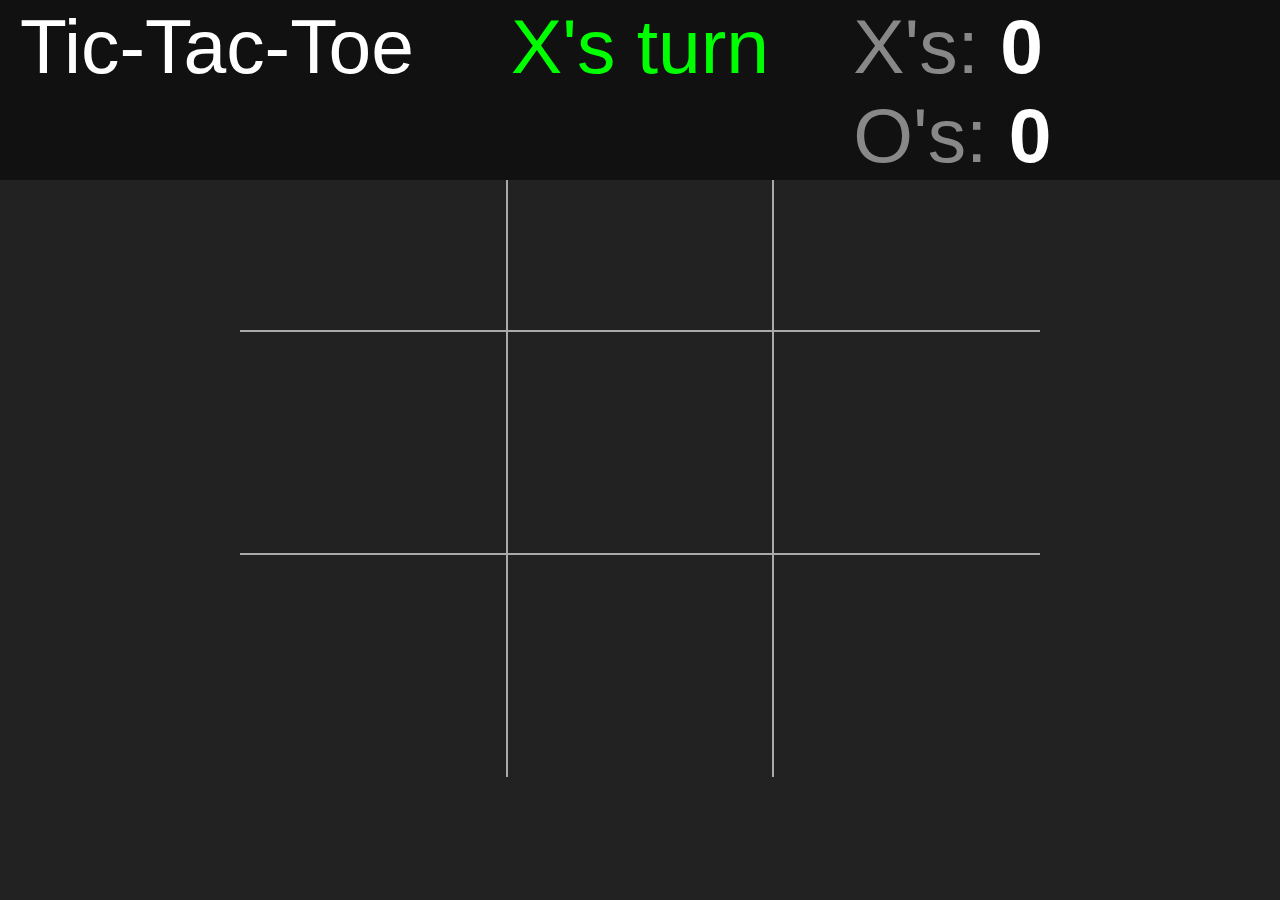
==== TicTacToe.html @ 87779286 "6vw h2 log width" ====
<!DOCTYPE html>
<head>
    <meta name="viewport" content="width=device-width, initial-scale=1.0, minimum-scale=.15, user-scalable=yes" />
    <meta http-equiv="X-UA-Compatible" content="IE=11">
    <meta name="apple-mobile-web-app-capable" content="yes">
    <meta name="mobile-web-app-capable" content="yes">  
    <meta charset="utf-8">
    <title>Tic-Tac-Toe</title>

</head>
<meta charset="utf-8">
<style>
body {
    padding: 0px;
    margin: 0px;
    top:0px;
    left:0px;
    background-color: #222;
    color:#FFF;
    font-family: sans-serif;
}
h2 {
    font: 6vw sans-serif; 
}
.wrapper {
    width: 100%;
    height: 100%;
    position: absolute;
    overflow: hidden;
}
.nested {
    margin: auto;
    margin-top:12vh;
    width: calc(100% - 100px);
    height: calc(80% - 50px);
    display: grid;
    grid-template-columns: repeat(3, 1fr);
    grid-auto-rows: 33.3%;
    max-width: 800px;
    min-height: 150px;
}
.nested > div:hover {
    background-color: #00ff00;
    color: #000;
}
.nested > div {
    -webkit-user-select: none; /* Safari */        
    -moz-user-select: none; /* Firefox */
    -ms-user-select: none; /* IE10+/Edge */
    user-select: none; /* Standard */
    font: 14vh sans-serif;
    border:#aaa 1px solid;
    text-align: center;
}
.nested > div:nth-child(1) {
    border-top: #000;
    border-left: #000;
}
.nested > div:nth-child(2) {
    border-top: #000;
}
.nested > div:nth-child(3) {
    border-top: #000;
    border-right: #000;
}
.nested > div:nth-child(4) {
    border-left: #000;
}
.nested > div:nth-child(6) {
    border-right: #000;
}
.nested > div:nth-child(7) {
    border-bottom: #000;
    border-left: #000;
}
.nested > div:nth-child(8) {
    border-bottom: #000;
}
.nested > div:nth-child(9) {
    border-right: #000;
    border-bottom: #000;
}
.buttonFooter {
    color:#000;
    margin: auto;
    max-width: 800px;
    width:90vw;
    background-color: #00ff00;
    height: auto;
}
.fullWidth {
    width: 100%;
    height: auto;
}
.button {
    color:#00ff00;
    text-align: center;
    
}
.buttonFooter:hover {
    background-color: #444;
}
header {
    position: fixed;
    font: sans-serif;
    display: grid;
    grid-template-columns: repeat(3, 1fr);
    background-color:#111;
}
#scoreboard {
    width:calc(100%-20);
    margin: auto;
    margin-right: 20px;
    margin-top: 2px;
    text-align: right;
    position: relative;
    right:0px;
    
}
.scoreboardNarrow {
    width:calc(100%-20);
    margin: auto;
    margin-right: 20px;
    margin-top: 2px;
    text-align: right;
    position: relative;
    right:0px;
    
}
.title {
    width:calc(100%-20);
    margin: auto;
    margin-left: 20px;
    margin-top: 2px;
}
.score {
    font-weight: bold;
    color:#FFF;
}
.player {
    margin-right:10px;
    float: left;
    color:#888;
    text-align: right;
}
.playerMobile {
    margin: auto;
    margin-right:20px;
    color:#888;
    text-align: right;
    width:100%;
}
#instruction {
    margin: auto;
    margin-top:2px;
    color:#00ff00;
}
.highlight {
    color: #00ff00;
}
footer {
    position: fixed;
    bottom:10px;
}

</style>
<body onload="initGame()" onresize="redrawContent()">
<script>
const players = ["X","O"];
let scores = [0,0];
let boxes = ["","","","","","","","",""];
const wins = [
    { boxes: [0,4,8] },
    { boxes: [2,4,6] },
    { boxes: [0,1,2] },
    { boxes: [3,4,5] },
    { boxes: [6,7,8] },
    { boxes: [0,3,6] },
    { boxes: [1,4,7] },
    { boxes: [2,5,8] },
]
let turn = 0;
let lastBox = 0;
let lastBoxPreviousValue = 0;
let currentPlayerId = 0;
let winning = false;
let selectPlayerId = () => currentPlayerId = Math.floor(Math.random() * players.length);
let getOtherPlayer = () => { 
    if (currentPlayerId === 0) { currentPlayerId++ } 
    else { currentPlayerId-- }
};
const redrawContent = () => {
    const header = document.getElementsByTagName("header")[0];
    if (header.offsetWidth<800){
        header.innerHTML = "<h2 class='title'>Tic-Tac-Toe "+header.offsetWidth+"<div id='instruction'></div></h2><div></div><h2 id='scoreboard' class='scoreboardNarrow'></h2>"
    } else {
        header.innerHTML = "<h2 class='title'>Tic-Tac-Toe</h2><h2 id='instruction'></h2><h2 id='scoreboard'></h2>"
    }
    getInstructions();
    getScore();
}
const getScore = () => {
    const scoreboard = document.getElementById("scoreboard");
    const header = document.getElementsByTagName("header")[0];
    scoreboard.innerHTML = "";
    scores.map((score,i) => {
        if (header.offsetWidth<500){ 
            scoreboard.innerHTML += "<div class='playerMobile'>" + players[i] + 
                "'s: <span class='score'>" + scores[i] + "</span></div>";
        } else {
            scoreboard.innerHTML += "<div class='player'>" + players[i] + 
                "'s: <span class='score'>" + scores[i] + "</span></div>";
        }
    })
}
const initGame = () => {
    turn = 0;
    winning = false;
    const gameboard = document.getElementById("gameboard");
    const instruction = document.getElementById("instruction");
    const footer = document.getElementById("footer");
    gameboard.innerHTML = "";
    instruction.innerHTML = "";
    footer.innerHTML = "";
    boxes = ["","","","","","","","",""];
    getScore();
    boxes.map((box, index) => gameboard.innerHTML += "<div id='"+index+"'></div>");
    instruction.innerHTML = players[currentPlayerId] + "'s turn";
};
const selectBox = (e) => {
    let player = players[currentPlayerId];
    if (!winning && e.target.innerHTML === "") { 
        let box = e.target.id;
        lastBoxPreviousValue = boxes[box];
        boxes[box] = player;
        e.target.innerHTML = player;
        if (!checkForWinner()) {
            getOtherPlayer();
            lastBox = box;
            turn++
            getInstructions();
        }   
    }
};
const getInstructions = () => {
    const instruction = document.getElementById("instruction");
    const footer = document.getElementById("footer");
    instruction.innerHTML = players[currentPlayerId] + "'s turn";
    footer.innerHTML = "<h2 class='buttonFooter' onclick='undo()'>UNDO</h2>";
    if (turn == 9) {
        turn = 0;
        instruction.innerHTML = "It's a draw!" ;
        footer.innerHTML = "<h2 class='buttonFooter' onclick='initGame()'>Re-Match!</h2>"
    }
}
const addFooter = () => {
    const footer = document.getElementById("footer");
    footer.innerHTML = "<h2 class='buttonFooter' onclick='initGame()'>Re-Match!</h2>";
}
const checkForWinner = () => {
    let winner = winning;
    let player = players[currentPlayerId];
    if (turn > 3) {
        wins.map((win) => {
            win.boxes.map((box,index) => {
                if (boxes[box] === player) { if (index === 0) { winner = true }} 
                else { winner = false }
            })
            if (winner || winning) {
                if (winner) {
                    scores[currentPlayerId]++
                    win.boxes.map((box,index) => {
                         if (boxes[box] === player) { 
                            document.getElementById(box).className += " highlight";
                            if (index === 0) { winner = true }
                        }
                    })
                }
                winning = true;
                getScore();
                document.getElementById("instruction").innerHTML = player + " WINS!!!!";
                document.getElementById("footer").innerHTML = "<h2 class='buttonFooter' onclick='initGame()'>Re-Match!</h2>"
            }

        })
    }
    return winning
};
const undo = () => {
    const instruction = document.getElementById("instruction");
    if (lastBoxPreviousValue != "0" && !winning) {
        boxes[lastBox] = lastBoxPreviousValue;
        document.getElementById(lastBox).innerHTML = lastBoxPreviousValue;
        lastBoxPreviousValue = "0";
        getOtherPlayer();
        instruction.innerHTML = players[currentPlayerId] + "'s turn";
        turn--
    }
}
</script>
<div class="wrapper">
    <header class="fullWidth wide">
        <h2 class="title">Tic-Tac-Toe</h2><h2 id="instruction"></h2><h2 id="scoreboard"></h2>
    </header>
    <div id="gameboard" class="nested" onclick="selectBox(event)"></div>
    <footer id="footer" class="fullWidth button"></footer>
</div>
</body>
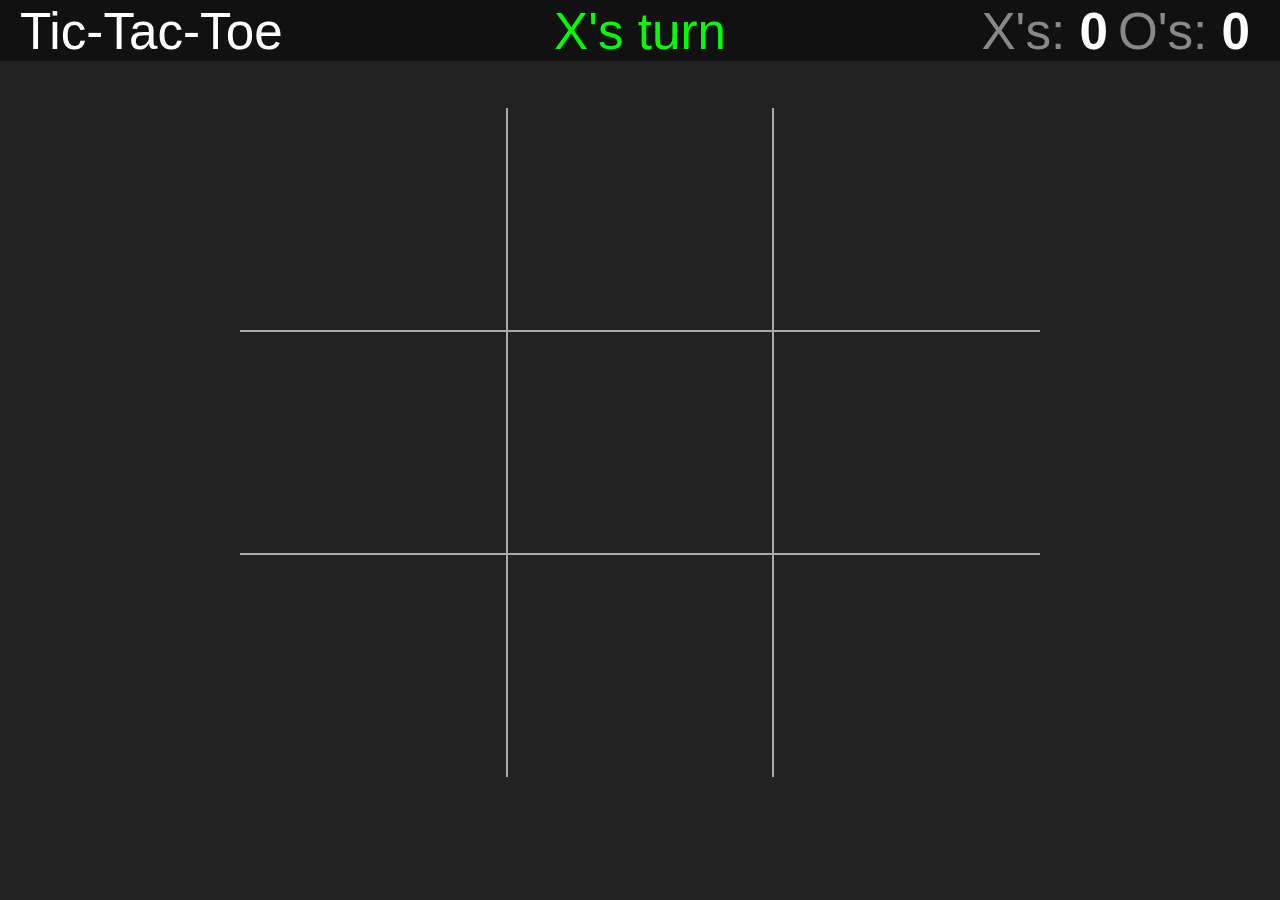
==== commit 24782416: "4vw h2" ====
--- a/TicTacToe.html
+++ b/TicTacToe.html
@@ -20,7 +20,7 @@
     font-family: sans-serif;
 }
 h2 {
-    font: 6vw sans-serif; 
+    font: 4vw sans-serif; 
 }
 .wrapper {
     width: 100%;
@@ -191,8 +191,8 @@
 };
 const redrawContent = () => {
     const header = document.getElementsByTagName("header")[0];
-    if (header.offsetWidth<800){
-        header.innerHTML = "<h2 class='title'>Tic-Tac-Toe "+header.offsetWidth+"<div id='instruction'></div></h2><div></div><h2 id='scoreboard' class='scoreboardNarrow'></h2>"
+    if (header.offsetWidth<600){
+        header.innerHTML = "<h2 class='title'>Tic-Tac-Toe<div id='instruction'></div></h2><div></div><h2 id='scoreboard' class='scoreboardNarrow'></h2>"
     } else {
         header.innerHTML = "<h2 class='title'>Tic-Tac-Toe</h2><h2 id='instruction'></h2><h2 id='scoreboard'></h2>"
     }
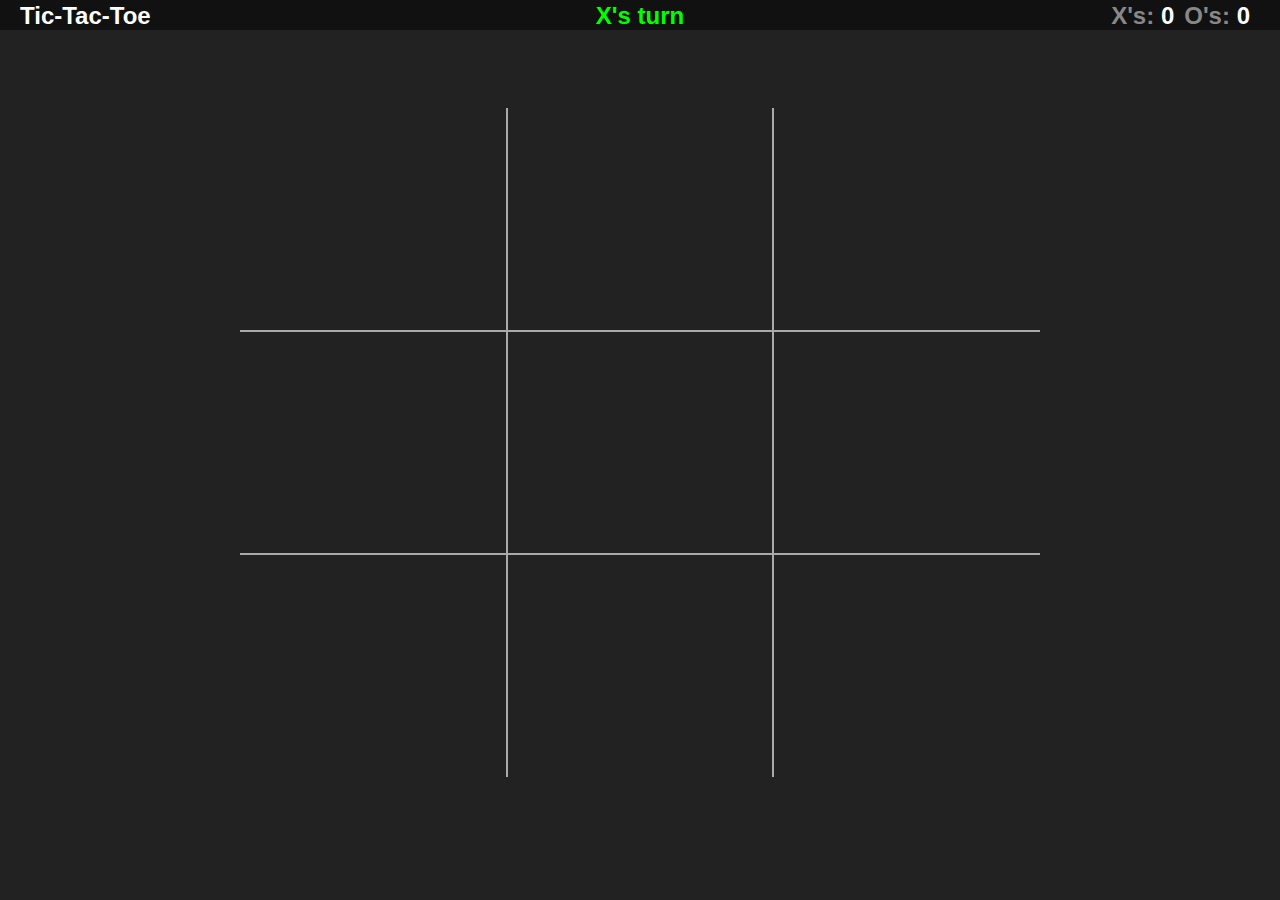
==== commit c7c16500: "As a Class optimized" ====
--- a/TicTacToe.html
+++ b/TicTacToe.html
@@ -1,308 +1,37 @@
 <!DOCTYPE html>
 <head>
-    <meta name="viewport" content="width=device-width, initial-scale=1.0, minimum-scale=.15, user-scalable=yes" />
+    <meta charset="utf-8">
+    <meta name="viewport" content="width=device-width, initial-scale=1.0, minimum-scale=.25, user-scalable=yes" />
     <meta http-equiv="X-UA-Compatible" content="IE=11">
     <meta name="apple-mobile-web-app-capable" content="yes">
-    <meta name="mobile-web-app-capable" content="yes">  
-    <meta charset="utf-8">
+    <meta name="mobile-web-app-capable" content="yes">    
+    <link rel="manifest" href="/manifest.webmanifest">
+    <link rel="apple-touch-icon" sizes="60x60" href="apple-icon-60x60.png" />
+    <link rel="apple-touch-icon" sizes="57x57" href="apple-icon-57x57.png" />
+    <link rel="apple-touch-icon" sizes="72x72" href="apple-icon-72x72.png" />
+    <link rel="apple-touch-icon" sizes="76x76" href="apple-icon-76x76.png" />
+    <link rel="apple-touch-icon" sizes="114x114" href="apple-icon-114x114.png" />
+    <link rel="apple-touch-icon" sizes="120x120" href="apple-icon-120x120.png" />
+    <link rel="apple-touch-icon" sizes="144x144" href="apple-icon-144x144.png" />
+    <link rel="apple-touch-icon" sizes="152x152" href="apple-icon-152x152.png" />
+    <link rel="apple-touch-icon" sizes="180x180" href="apple-icon-180x180.png" />
+    <link rel="shortcut icon" type="image/png" sizes="196x196" href="icon-196x196.png">
+    <link rel="icon" type="image/png" sizes="16x16" href="js_icon_16.png">
+    <link rel="icon" type="image/png" sizes="32x32" href="js_icon_32.png">
+    <link rel="icon" type="image/png" sizes="96x96" href="js_icon_96.png">
+    <link rel="icon" type="image/png" sizes="128x128" href="js_icon_128.png">
+    <link rel="icon" type="image/png" sizes="192x192" href="js_icon_192.png">
+    <link rel="stylesheet" type="text/css" href="TicTacToe.css">
     <title>Tic-Tac-Toe</title>
-
 </head>
 <meta charset="utf-8">
-<style>
-body {
-    padding: 0px;
-    margin: 0px;
-    top:0px;
-    left:0px;
-    background-color: #222;
-    color:#FFF;
-    font-family: sans-serif;
-}
-h2 {
-    font: 4vw sans-serif; 
-}
-.wrapper {
-    width: 100%;
-    height: 100%;
-    position: absolute;
-    overflow: hidden;
-}
-.nested {
-    margin: auto;
-    margin-top:12vh;
-    width: calc(100% - 100px);
-    height: calc(80% - 50px);
-    display: grid;
-    grid-template-columns: repeat(3, 1fr);
-    grid-auto-rows: 33.3%;
-    max-width: 800px;
-    min-height: 150px;
-}
-.nested > div:hover {
-    background-color: #00ff00;
-    color: #000;
-}
-.nested > div {
-    -webkit-user-select: none; /* Safari */        
-    -moz-user-select: none; /* Firefox */
-    -ms-user-select: none; /* IE10+/Edge */
-    user-select: none; /* Standard */
-    font: 14vh sans-serif;
-    border:#aaa 1px solid;
-    text-align: center;
-}
-.nested > div:nth-child(1) {
-    border-top: #000;
-    border-left: #000;
-}
-.nested > div:nth-child(2) {
-    border-top: #000;
-}
-.nested > div:nth-child(3) {
-    border-top: #000;
-    border-right: #000;
-}
-.nested > div:nth-child(4) {
-    border-left: #000;
-}
-.nested > div:nth-child(6) {
-    border-right: #000;
-}
-.nested > div:nth-child(7) {
-    border-bottom: #000;
-    border-left: #000;
-}
-.nested > div:nth-child(8) {
-    border-bottom: #000;
-}
-.nested > div:nth-child(9) {
-    border-right: #000;
-    border-bottom: #000;
-}
-.buttonFooter {
-    color:#000;
-    margin: auto;
-    max-width: 800px;
-    width:90vw;
-    background-color: #00ff00;
-    height: auto;
-}
-.fullWidth {
-    width: 100%;
-    height: auto;
-}
-.button {
-    color:#00ff00;
-    text-align: center;
-    
-}
-.buttonFooter:hover {
-    background-color: #444;
-}
-header {
-    position: fixed;
-    font: sans-serif;
-    display: grid;
-    grid-template-columns: repeat(3, 1fr);
-    background-color:#111;
-}
-#scoreboard {
-    width:calc(100%-20);
-    margin: auto;
-    margin-right: 20px;
-    margin-top: 2px;
-    text-align: right;
-    position: relative;
-    right:0px;
-    
-}
-.scoreboardNarrow {
-    width:calc(100%-20);
-    margin: auto;
-    margin-right: 20px;
-    margin-top: 2px;
-    text-align: right;
-    position: relative;
-    right:0px;
-    
-}
-.title {
-    width:calc(100%-20);
-    margin: auto;
-    margin-left: 20px;
-    margin-top: 2px;
-}
-.score {
-    font-weight: bold;
-    color:#FFF;
-}
-.player {
-    margin-right:10px;
-    float: left;
-    color:#888;
-    text-align: right;
-}
-.playerMobile {
-    margin: auto;
-    margin-right:20px;
-    color:#888;
-    text-align: right;
-    width:100%;
-}
-#instruction {
-    margin: auto;
-    margin-top:2px;
-    color:#00ff00;
-}
-.highlight {
-    color: #00ff00;
-}
-footer {
-    position: fixed;
-    bottom:10px;
-}
-
-</style>
-<body onload="initGame()" onresize="redrawContent()">
-<script>
-const players = ["X","O"];
-let scores = [0,0];
-let boxes = ["","","","","","","","",""];
-const wins = [
-    { boxes: [0,4,8] },
-    { boxes: [2,4,6] },
-    { boxes: [0,1,2] },
-    { boxes: [3,4,5] },
-    { boxes: [6,7,8] },
-    { boxes: [0,3,6] },
-    { boxes: [1,4,7] },
-    { boxes: [2,5,8] },
-]
-let turn = 0;
-let lastBox = 0;
-let lastBoxPreviousValue = 0;
-let currentPlayerId = 0;
-let winning = false;
-let selectPlayerId = () => currentPlayerId = Math.floor(Math.random() * players.length);
-let getOtherPlayer = () => { 
-    if (currentPlayerId === 0) { currentPlayerId++ } 
-    else { currentPlayerId-- }
-};
-const redrawContent = () => {
-    const header = document.getElementsByTagName("header")[0];
-    if (header.offsetWidth<600){
-        header.innerHTML = "<h2 class='title'>Tic-Tac-Toe<div id='instruction'></div></h2><div></div><h2 id='scoreboard' class='scoreboardNarrow'></h2>"
-    } else {
-        header.innerHTML = "<h2 class='title'>Tic-Tac-Toe</h2><h2 id='instruction'></h2><h2 id='scoreboard'></h2>"
-    }
-    getInstructions();
-    getScore();
-}
-const getScore = () => {
-    const scoreboard = document.getElementById("scoreboard");
-    const header = document.getElementsByTagName("header")[0];
-    scoreboard.innerHTML = "";
-    scores.map((score,i) => {
-        if (header.offsetWidth<500){ 
-            scoreboard.innerHTML += "<div class='playerMobile'>" + players[i] + 
-                "'s: <span class='score'>" + scores[i] + "</span></div>";
-        } else {
-            scoreboard.innerHTML += "<div class='player'>" + players[i] + 
-                "'s: <span class='score'>" + scores[i] + "</span></div>";
-        }
-    })
-}
-const initGame = () => {
-    turn = 0;
-    winning = false;
-    const gameboard = document.getElementById("gameboard");
-    const instruction = document.getElementById("instruction");
-    const footer = document.getElementById("footer");
-    gameboard.innerHTML = "";
-    instruction.innerHTML = "";
-    footer.innerHTML = "";
-    boxes = ["","","","","","","","",""];
-    getScore();
-    boxes.map((box, index) => gameboard.innerHTML += "<div id='"+index+"'></div>");
-    instruction.innerHTML = players[currentPlayerId] + "'s turn";
-};
-const selectBox = (e) => {
-    let player = players[currentPlayerId];
-    if (!winning && e.target.innerHTML === "") { 
-        let box = e.target.id;
-        lastBoxPreviousValue = boxes[box];
-        boxes[box] = player;
-        e.target.innerHTML = player;
-        if (!checkForWinner()) {
-            getOtherPlayer();
-            lastBox = box;
-            turn++
-            getInstructions();
-        }   
-    }
-};
-const getInstructions = () => {
-    const instruction = document.getElementById("instruction");
-    const footer = document.getElementById("footer");
-    instruction.innerHTML = players[currentPlayerId] + "'s turn";
-    footer.innerHTML = "<h2 class='buttonFooter' onclick='undo()'>UNDO</h2>";
-    if (turn == 9) {
-        turn = 0;
-        instruction.innerHTML = "It's a draw!" ;
-        footer.innerHTML = "<h2 class='buttonFooter' onclick='initGame()'>Re-Match!</h2>"
-    }
-}
-const addFooter = () => {
-    const footer = document.getElementById("footer");
-    footer.innerHTML = "<h2 class='buttonFooter' onclick='initGame()'>Re-Match!</h2>";
-}
-const checkForWinner = () => {
-    let winner = winning;
-    let player = players[currentPlayerId];
-    if (turn > 3) {
-        wins.map((win) => {
-            win.boxes.map((box,index) => {
-                if (boxes[box] === player) { if (index === 0) { winner = true }} 
-                else { winner = false }
-            })
-            if (winner || winning) {
-                if (winner) {
-                    scores[currentPlayerId]++
-                    win.boxes.map((box,index) => {
-                         if (boxes[box] === player) { 
-                            document.getElementById(box).className += " highlight";
-                            if (index === 0) { winner = true }
-                        }
-                    })
-                }
-                winning = true;
-                getScore();
-                document.getElementById("instruction").innerHTML = player + " WINS!!!!";
-                document.getElementById("footer").innerHTML = "<h2 class='buttonFooter' onclick='initGame()'>Re-Match!</h2>"
-            }
-
-        })
-    }
-    return winning
-};
-const undo = () => {
-    const instruction = document.getElementById("instruction");
-    if (lastBoxPreviousValue != "0" && !winning) {
-        boxes[lastBox] = lastBoxPreviousValue;
-        document.getElementById(lastBox).innerHTML = lastBoxPreviousValue;
-        lastBoxPreviousValue = "0";
-        getOtherPlayer();
-        instruction.innerHTML = players[currentPlayerId] + "'s turn";
-        turn--
-    }
-}
-</script>
+<body onload="game.initGame()" onresize="game.redrawContent()">
 <div class="wrapper">
     <header class="fullWidth wide">
         <h2 class="title">Tic-Tac-Toe</h2><h2 id="instruction"></h2><h2 id="scoreboard"></h2>
     </header>
-    <div id="gameboard" class="nested" onclick="selectBox(event)"></div>
-    <footer id="footer" class="fullWidth button"></footer>
+    <div id="gameboard" class="nested" onclick="game.selectBox(event)"></div>
+    <footer id="footer" class="buttonFooter"></footer>
 </div>
+<script src="TicTacToe.js"></script>
 </body>--- a/TicTacToe.css
+++ b/TicTacToe.css
@@ -0,0 +1,141 @@
+body {
+    padding: 0px;
+    margin: 0px;
+    top:0px;
+    left:0px;
+    background-color: #222;
+    color:#FFF;
+    font-family: sans-serif;
+}
+.wrapper {
+    width: 100%;
+    height: 100%;
+    position: absolute;
+    overflow: hidden;
+}
+.nested {
+    margin: auto;
+    margin-top:12vh;
+    width: calc(100% - 100px);
+    height: calc(80% - 50px);
+    display: grid;
+    grid-template-columns: repeat(3, 1fr);
+    grid-auto-rows: 33.3%;
+    max-width: 800px;
+    min-height: 150px;
+}
+.nested > div:hover {
+    background-color: #00ff00;
+    color: #000;
+}
+.nested > div {
+    -webkit-user-select: none; /* Safari */        
+    -moz-user-select: none; /* Firefox */
+    -ms-user-select: none; /* IE10+/Edge */
+    user-select: none; /* Standard */
+    font: 14vh sans-serif;
+    border:#aaa 1px solid;
+    text-align: center;
+}
+.nested > div:nth-child(1) {
+    border-top: #000;
+    border-left: #000;
+}
+.nested > div:nth-child(2) {
+    border-top: #000;
+}
+.nested > div:nth-child(3) {
+    border-top: #000;
+    border-right: #000;
+}
+.nested > div:nth-child(4) {
+    border-left: #000;
+}
+.nested > div:nth-child(6) {
+    border-right: #000;
+}
+.nested > div:nth-child(7) {
+    border-bottom: #000;
+    border-left: #000;
+}
+.nested > div:nth-child(8) {
+    border-bottom: #000;
+}
+.nested > div:nth-child(9) {
+    border-right: #000;
+    border-bottom: #000;
+}
+.buttonFooter {
+    font: 4vw sans-serif;
+    color:#000;
+    margin: auto;
+    margin-top:2vh;;
+    max-width: 800px;
+    width:90vw;
+    background-color: #00ff00;
+    height: auto;
+    text-align: center;
+}
+.fullWidth {
+    width: 100%;
+    height: auto;
+}
+.button {
+    color:#00ff00;
+    text-align: center;
+    
+}
+.buttonFooter:hover {
+    background-color: #444;
+}
+header {
+    position: fixed;
+    font: sans-serif;
+    display: grid;
+    grid-template-columns: repeat(3, 1fr);
+    background-color:#111;
+}
+#scoreboard {
+    width:calc(100%-20);
+    margin: auto;
+    margin-right: 20px;
+    margin-top: 2px;
+    text-align: right;
+    position: relative;
+    right:0px;
+    
+}
+.scoreboardNarrow {
+    width:calc(100%-20);
+    margin: auto;
+    margin-right: 20px;
+    margin-top: 2px;
+    text-align: right;
+    position: relative;
+    right:0px;
+    
+}
+.title {
+    width:calc(100%-20);
+    margin: auto;
+    margin-left: 20px;
+    margin-top: 2px;
+}
+.score {
+    font-weight: bold;
+    color:#FFF;
+}
+.player {
+    margin-right:10px;
+    float: left;
+    color:#888;
+    text-align: right;
+}
+#instruction {
+    margin: auto;
+    margin-top:2px;
+    color:#00ff00;
+}
+.highlight {
+    color: #00ff00;
+}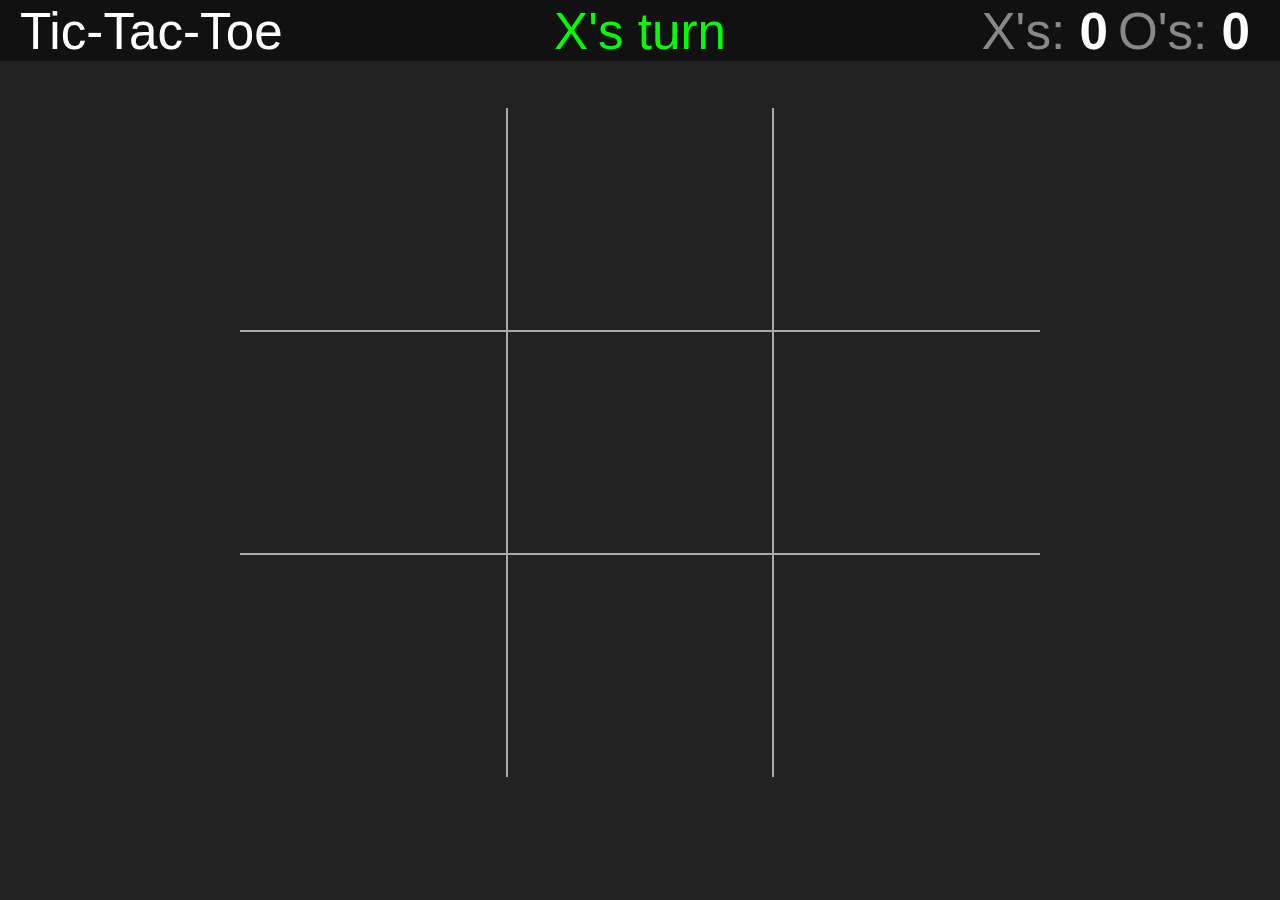
==== commit b57f4590: "As a Class css tweaks" ====
--- a/TicTacToe.html
+++ b/TicTacToe.html
@@ -28,7 +28,7 @@
 <body onload="game.initGame()" onresize="game.redrawContent()">
 <div class="wrapper">
     <header class="fullWidth wide">
-        <h2 class="title">Tic-Tac-Toe</h2><h2 id="instruction"></h2><h2 id="scoreboard"></h2>
+        <div class="title">Tic-Tac-Toe</div><div id="instruction"></div><div id="scoreboard"></div>
     </header>
     <div id="gameboard" class="nested" onclick="game.selectBox(event)"></div>
     <footer id="footer" class="buttonFooter"></footer>
--- a/TicTacToe.css
+++ b/TicTacToe.css
@@ -89,6 +89,7 @@
     background-color: #444;
 }
 header {
+    font: 4vw sans-serif;
     position: fixed;
     font: sans-serif;
     display: grid;
